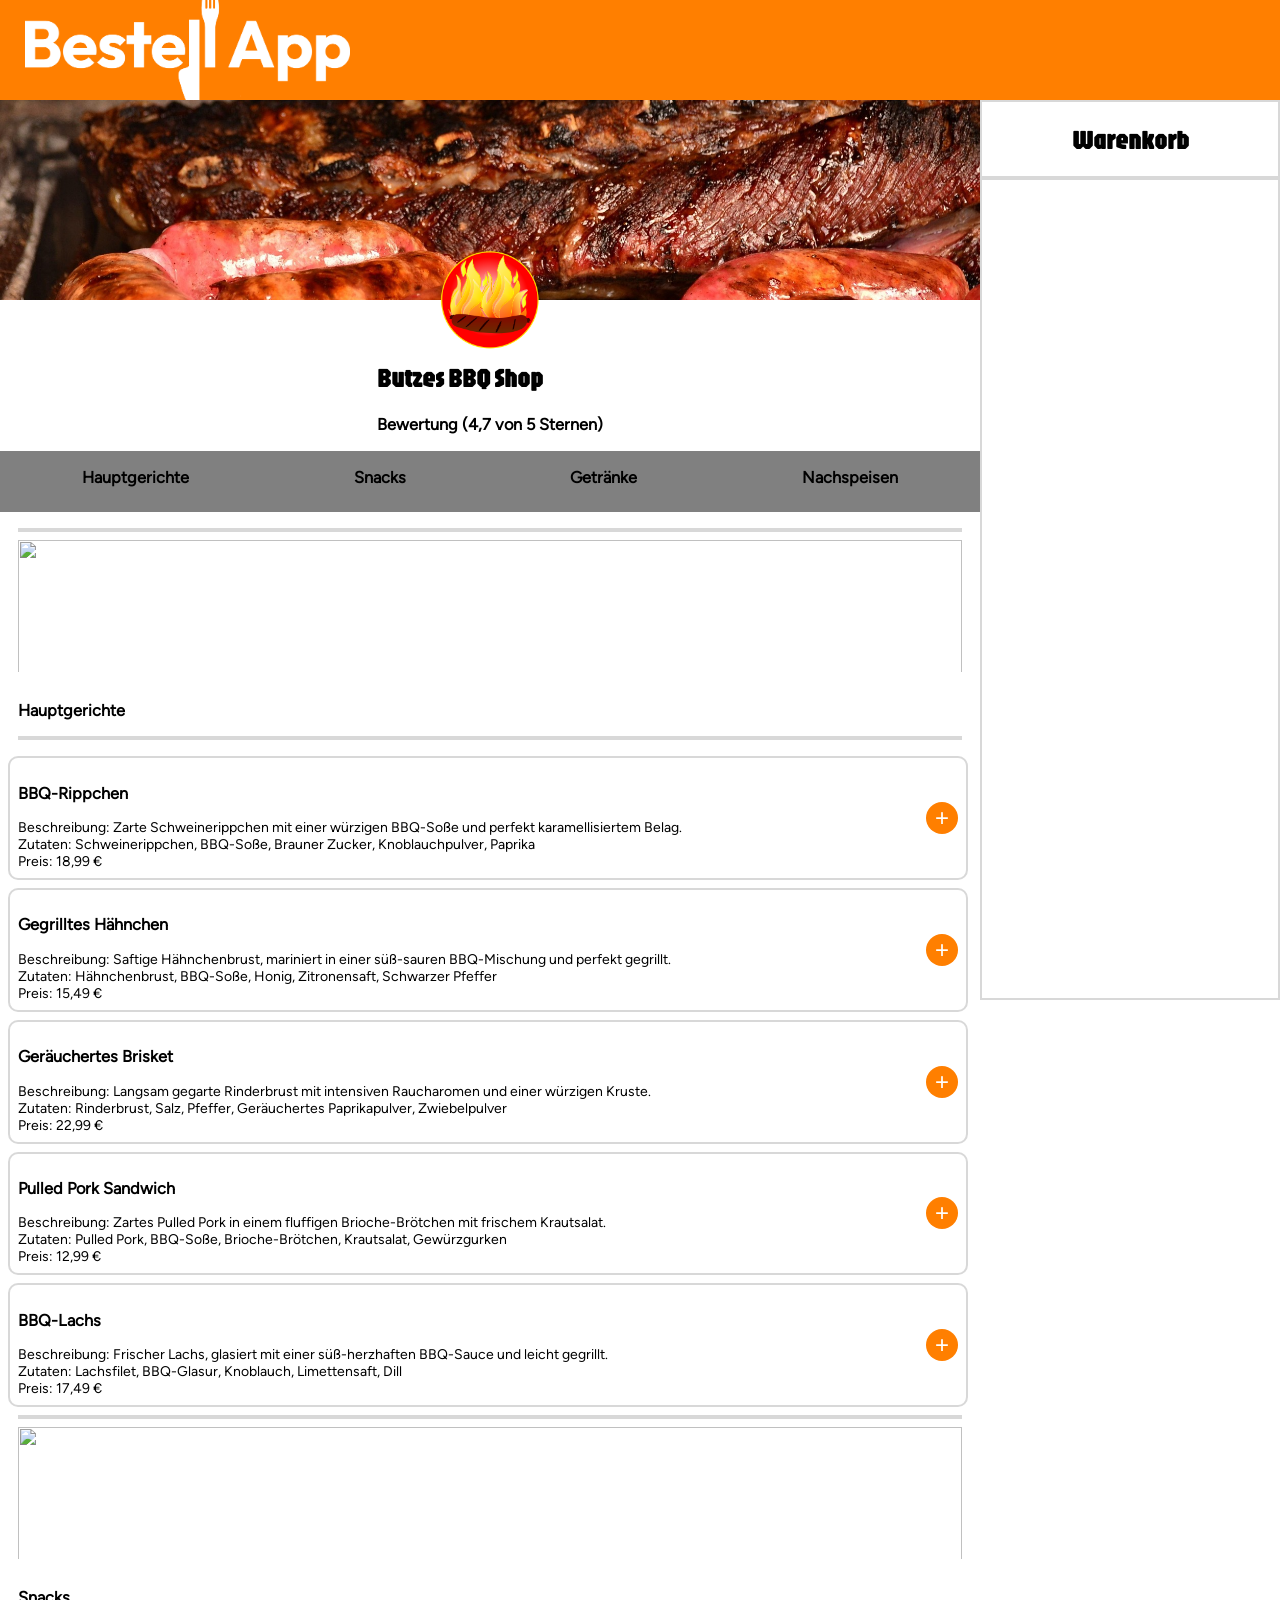
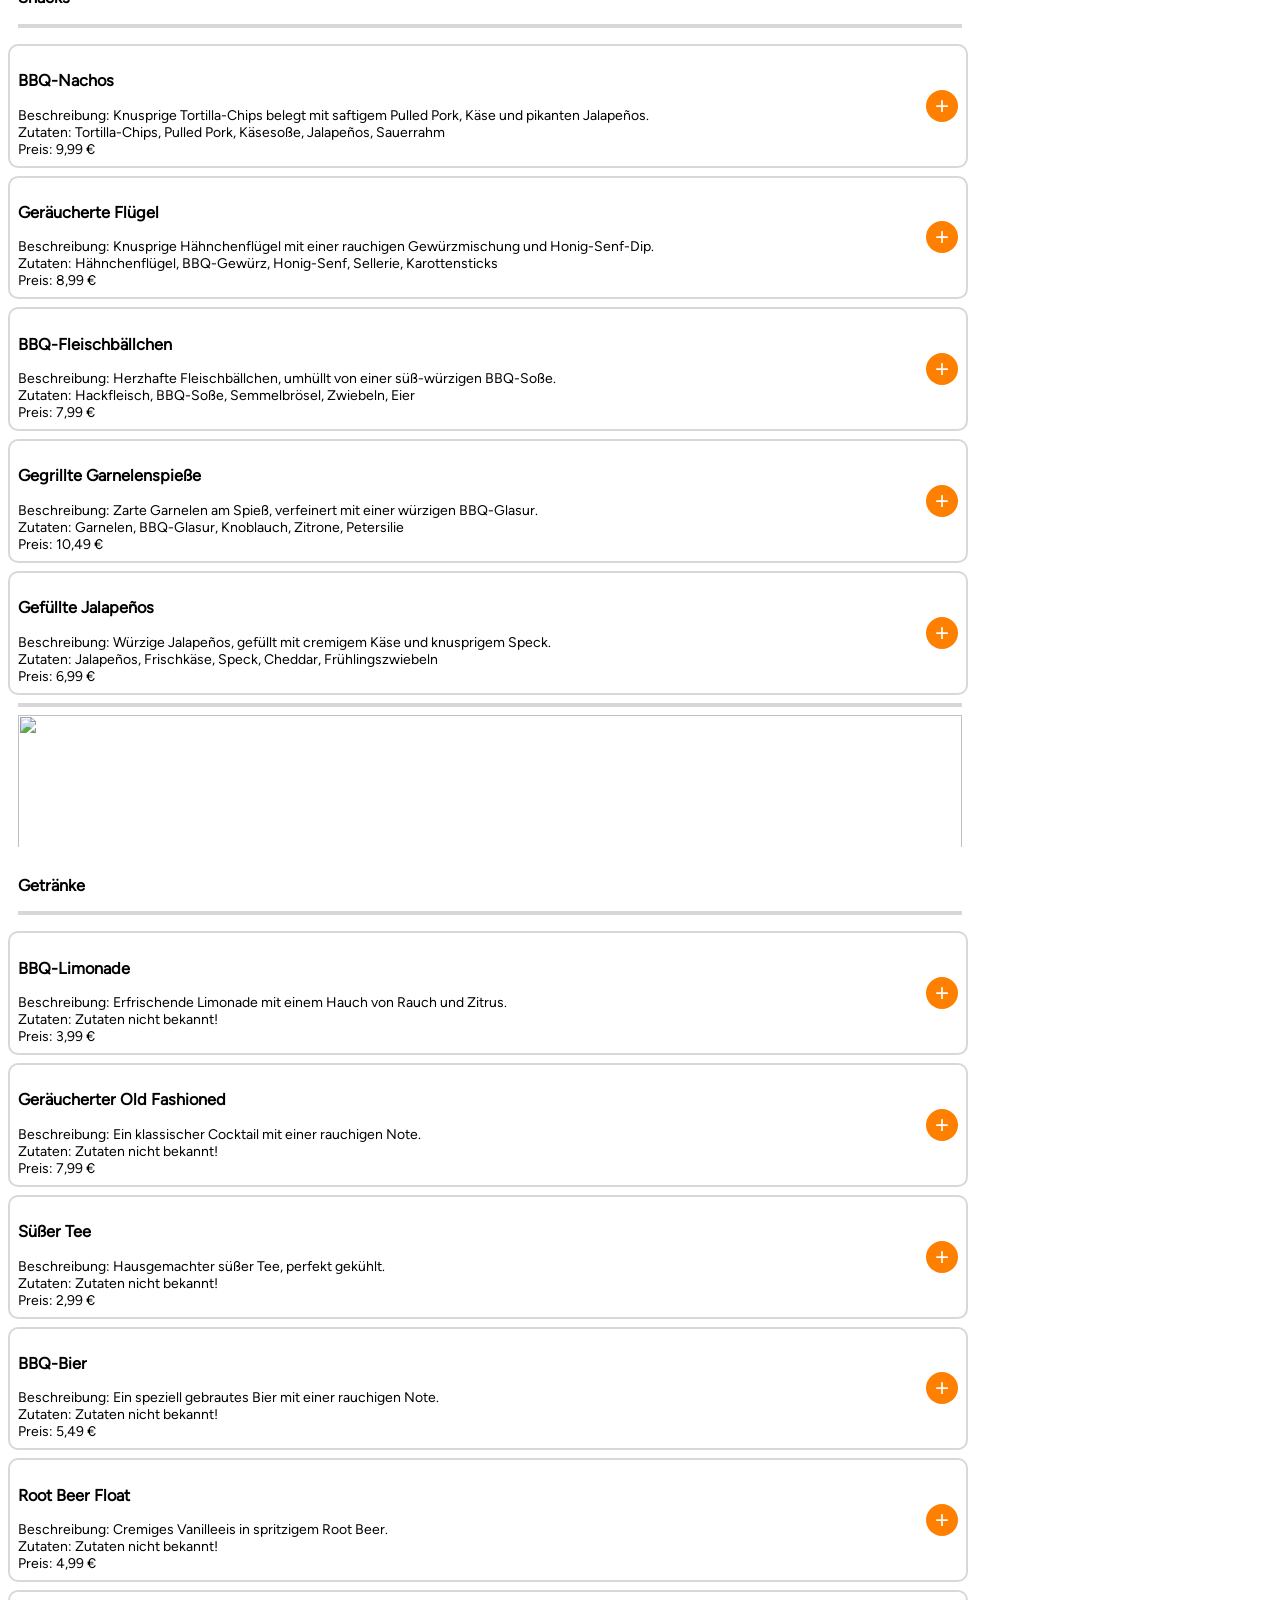
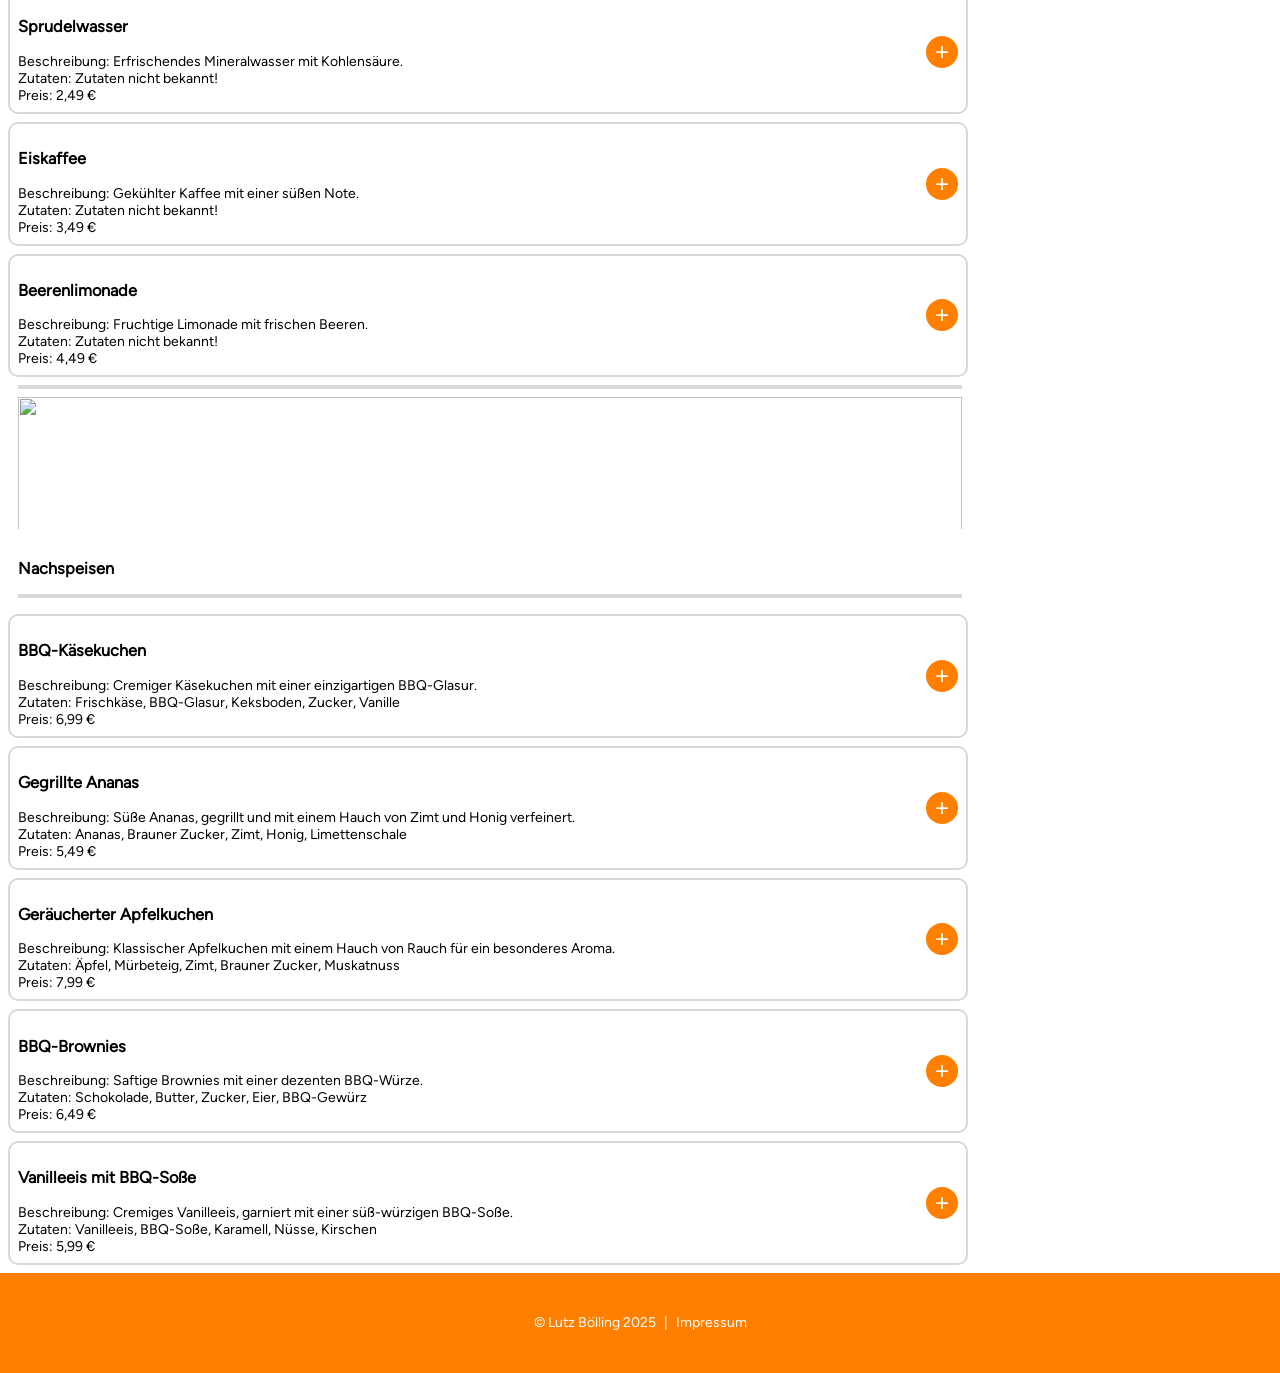
==== index.html @ 9ccaff33 "first commit" ====
<!DOCTYPE html>
<html lang="en">
  <head>
    <meta charset="UTF-8" />
    <meta name="viewport" content="width=device-width, initial-scale=1.0" />
    <title>Bestell App</title>
    <link
      rel="shortcut icon"
      href="./assets/icons/favicon/favicon.ico"
      type="image/x-icon"
    />
    <link rel="stylesheet" href="./assets/fonts/fonts.css" />
    <link rel="stylesheet" href="./styles/assets.css" />
    <link rel="stylesheet" href="./styles/basket.css" />
    <link rel="stylesheet" href="./styles/footer.css" />
    <link rel="stylesheet" href="./styles/header.css" />
    <link rel="stylesheet" href="./styles/standart.css" />
    <link rel="stylesheet" href="./styles/style.css" />
    <link rel="stylesheet" href="./styles/responsive.css" />
  </head>
  <body onload="init()">
    <header id="header">
      <a href="./index.html"><img class="header_img" src="./assets/img/logo/Logo.png" alt="bestell_app_logo"
        srcset=""
      >
      </a>
    </header>
    <section id="main" class="main">
      <div class="content_wrapper">
        <div id="company" class="company"></div>
        <div id="nav_bar" class="nav_bar"></div>
        <div id="content"></div>
      </div>
      <div id="basket_wrapper" class="basket_wrapper"></div>
      <div id="alert_dialog" class="alert_dialog d_none"></div>
    </section>
    <section id="resp_main">
      <div id="resp_basket_btn" class="resp_basket d_none"></div>
      <div id="resp_basket" class="resp_basketd_none"></div>
    </section>
    <footer>
      <div>© Lutz Bölling 2025</div>
      <div class="footer_break">|</div>
      <a href="./impressum.html">Impressum</a>
    </footer>
  </body>
  <script src="./scripts/db.js"></script>
  <script src="./scripts/script.js"></script>
  <script src="./scripts/template.js"></script>
</html>
---- assets/fonts/fonts.css ----
@font-face {
    font-family: 'Figtree';
    src: url('./Figtree/Figtree-VariableFont_wght.ttf') format('truetype');
    font-weight: normal;
    font-style: normal;
}

@font-face {
    font-family: 'Figtree';
    src: url('./Figtree/Figtree-Italic-VariableFont_wght.ttf') format('truetype');
    font-weight: normal;
    font-style: italic;
}

@font-face {
    font-family: 'Jaro';
    src: url('./Jaro/Jaro-Regular-VariableFont_opsz.ttf') format('truetype');
    font-weight: normal;
    font-style: normal;
}

h1 {
    font-family: "Jaro", sans-serif;
    font-size: clamp(1.5rem, 2vw, 5rem);
}

h2 {
    font-family: "Jaro", sans-serif;
    font-size: clamp(1rem, 2vw, 3rem);
}
---- styles/assets.css ----
.section_img{
    width: 100%;
    height: 100px;
    object-fit: cover;
}

.shop_logo{
    position: absolute;
    top: 250px;
    left: calc(50% - 200px);
    height: clamp(75px, 20vw, 100px);
    width: clamp(75px, 20vw, 100px);
    transition: transform 0s ease-in-out;
}
---- styles/basket.css ----
.basket_wrapper {
    width: 300px;
    flex-grow: 1;
}

.basket {
    width: 100%;
    height: 100vh;
    background-color: rgb(255, 255, 255);
    position: sticky;
    top: 0;
    border: 2px solid rgba(200, 200, 200, 0.7);
}

.basket h1 {
    text-align: center;
}

.basket_underline {
    border: 2px solid rgba(200, 200, 200, 0.7);
}

.basket_item {
    margin-top: 8px;
    display: flex;
    justify-content: space-between;
}

.basket_item button {
    height: 20px;
    width: 20px;
    background-color: rgb(255, 127, 0);
    border: 0;
    font-size: 10px;
    color: white;
    cursor: pointer;
    border-radius: 16px;
}

.basket_item button:hover {
    background: linear-gradient(to bottom, #f6f6f6 5%, #ffffff 100%);
    background-color: rgba(200, 200, 200, 0.7);
    border: 1px solid;
    color: rgb(255, 127, 0);
}

.basket_item button:active {
    position: relative;
    top: 1px;
}

.add_chart_button {
    height: 32px;
    width: 32px;
    background-color: rgb(255, 127, 0);
    border: 0;
    font-size: 24px;
    color: white;
    cursor: pointer;
    border-radius: 16px;
    margin-right: 8px;
}

.add_chart_button:hover {
    background: linear-gradient(to bottom, rgb(200, 200, 200, 0.7) 5%, #ffffff 100%);
    background-color: rgba(200, 200, 200, 0.7);
    border: 1px solid;
    color: rgb(255, 127, 0);
}

.add_chart_button:active {
    position: relative;
    top: 1px;
}

.order_btn {
    height: 40px;
    width: 200px;
    background-color: rgb(255, 127, 0);
    border: 0;
    color: white;
    cursor: pointer;
    border-radius: 16px;
    margin-right: 8px;
}

.order_btn:hover {
    background: linear-gradient(to bottom, rgba(200, 200, 200, 0.7) 5%, #ffffff 100%);
    background-color: rgba(200, 200, 200, 0.7);
    border: 1px solid;
    color: rgb(255, 127, 0);
}

.basket_bottom {
    display: flex;
    flex-direction: column;
    align-items: center;
    justify-content: center;
}

.resp_basket_wrapper_content {
    display: flex;
    justify-content: center;
    align-items: center;
    height: 40px;
    width: 200px;
    background-color: rgb(255, 127, 0);
    border: 0;
    color: white;
    cursor: pointer;
    border-radius: 16px;
    margin-right: 8px;
}

.resp_basket_wrapper_content:hover {
    background: linear-gradient(to bottom, rgba(200, 200, 200, 0.7) 5%, #ffffff 100%);
    background-color: rgba(200, 200, 200, 0.7);
    border: 1px solid;
    color: rgb(255, 127, 0);
}

.resp_basket_wrapper_overlay {
    position: fixed;
    top: 0;
    left: 0;
    height: 100vh;
    width: 100%;
    background-color: rgba(0, 0, 0, 0.679);
}

.resp_basket_overlay {
    display: flex;
    align-items: center;
    justify-content: center;
    background-color: rgb(255, 127, 0);
    display: flex;
    align-items: center;
    flex-direction: column;
    margin-top: 155px;
    border-radius: 50px;
    min-height: 350px;
    width: clamp(200px, 80vw, 400px);
    margin: 100px auto;
    padding: 16px;
}
---- styles/footer.css ----
footer {
    height: 100px;
    width: 100%;
    background-color: rgb(255, 127, 0);
    display: flex;
    justify-content: center;
    align-items: center;
    flex-direction: row;
    color: white;
    margin-top: 8px;
}

footer a {
    color: white;
    cursor: pointer;
}

footer a:hover{
    transition: 150ms;
    text-decoration: underline;
}

.footer_break{
    margin-left: 8px;
    margin-right: 8px;
}
---- styles/header.css ----
header {
    display: flex;
    align-items: center;
    height: 100px;
    width: 100%;
    background-color: rgb(255, 127, 0);
}

.header_img{
    margin-left: 25px;
    height: clamp(50px, 10vw, 150px);
}
---- styles/standart.css ----
* {
    box-sizing: border-box;
    /* margin: 0 auto; */
    scrollbar-width: thin;
    scroll-behavior: smooth;
    scrollbar-color: rgb(255, 127, 0) rgb(0, 0, 0);
}

a {
    color: rgb(0, 0, 0);
    text-decoration: none;
}
  
.d_none {
    display: none;
}
  
.d_block {
    display: block;
}
  
.d_flex {
    display: flex;
}

.nohover {
    pointer-events: none;
}

.max_width_960px{
    max-width: 960px;
    margin: 0 auto;
}
---- styles/style.css ----
body {
    color: rgb(0, 0, 0);
    margin: 0 auto;
    background-color: rgb(255, 255, 255);
    display: flex;
    flex-direction: column;
    font-family: "Figtree", sans-serif;
    font-size: clamp(14px, 1vw, 20px);
    box-sizing: border-box;
    min-height: 100vh;
}

.main {
    display: flex;
    justify-content: center;
    min-height: calc(100vh - 200px);
    width: 100%;
}

.content_wrapper {
    width: calc(100% - 300px);
}

.company {
    margin: 0;
}

.company_info {
    display: flex;
    flex-direction: column;
}

.company_img {
    height: 200px;
    width: 100%;
    object-fit: cover;
}

.company_content {
    margin-top: 40px;
}

.nav_bar {
    background-color: gray;
    display: flex;
    align-items: center;
    justify-content: space-around;
    margin-bottom: 8px;
}

.section_head {
    padding: 8px;
}

.section_head img {
    padding-top: 8px;
    height: 140px;
    width: 100%;
    object-fit: cover;
}

.section_head h1 {
    text-align: center;
}

.section_underline {
    border: 2px solid rgba(200, 200, 200, 0.7)
}

.dishes {
    display: flex;
    flex-direction: row;
    justify-content: space-between;
    align-items: center;
    border: 2px solid rgba(200, 200, 200, 0.7);
    border-radius: 10px;
    margin-right: 8px;
    margin-left: 8px;
    margin-top: 8px;
}

.dish {
    display: flex;
    flex-direction: column;
    margin: 0;
    padding: 8px;
}

.alert_dialog {
    position: fixed;
    top: 0;
    left: 0;
    height: 100vh;
    width: 100%;
    background-color: rgba(0, 0, 0, 0.679);
}

.alert_dialog button {
    margin-top: 16px;
    height: 40px;
    width: 200px;
    background-color: rgb(255, 127, 0);
    border: 1px solid black;
    color: white;
    cursor: pointer;
    border-radius: 16px;
}

.alert_dialog button:hover{
    background: linear-gradient(to bottom, rgba(200, 200, 200, 0.7) 5%, #ffffff 100%);
    background-color: rgba(200, 200, 200, 0.7);
    border: 1px solid;
    color: rgb(255, 127, 0)
}

.alert {
    display: flex;
    align-items: center;
    justify-content: center;
    background-color: rgb(255, 127, 0);
    display: flex;
    align-items: center;
    flex-direction: column;
    margin-top: 155px;
    border-radius: 50px;
    height: 350px;
    width: clamp(200px, 80vw, 600px);
    margin: 100px auto;
}

.alert_input {
    text-align: center;
}

.impressum {
    max-width: 1440px;
    min-height: calc(100vh - 208px);
    margin: 0 auto;
    display: flex;
    flex-direction: column;
    align-items: center;
    text-align: center;
}
---- styles/responsive.css ----
@media (min-width:901px){
    .resp_basket_wrapper{
        display: none;
    }

    .resp_basket_wrapper_overlay{
        display: none;
    }
}

@media (max-width: 900px) {
    .basket_wrapper {
        display: none;
    }

    .content_wrapper {
        width: 100%;
    }

    .shop_logo {
        left: calc(50% - 50px);
    }

    .resp_basket_wrapper {
        position: sticky;
        display: flex;
        justify-content: center;
        margin-top: 8px;
        bottom: 8px;
    }


}
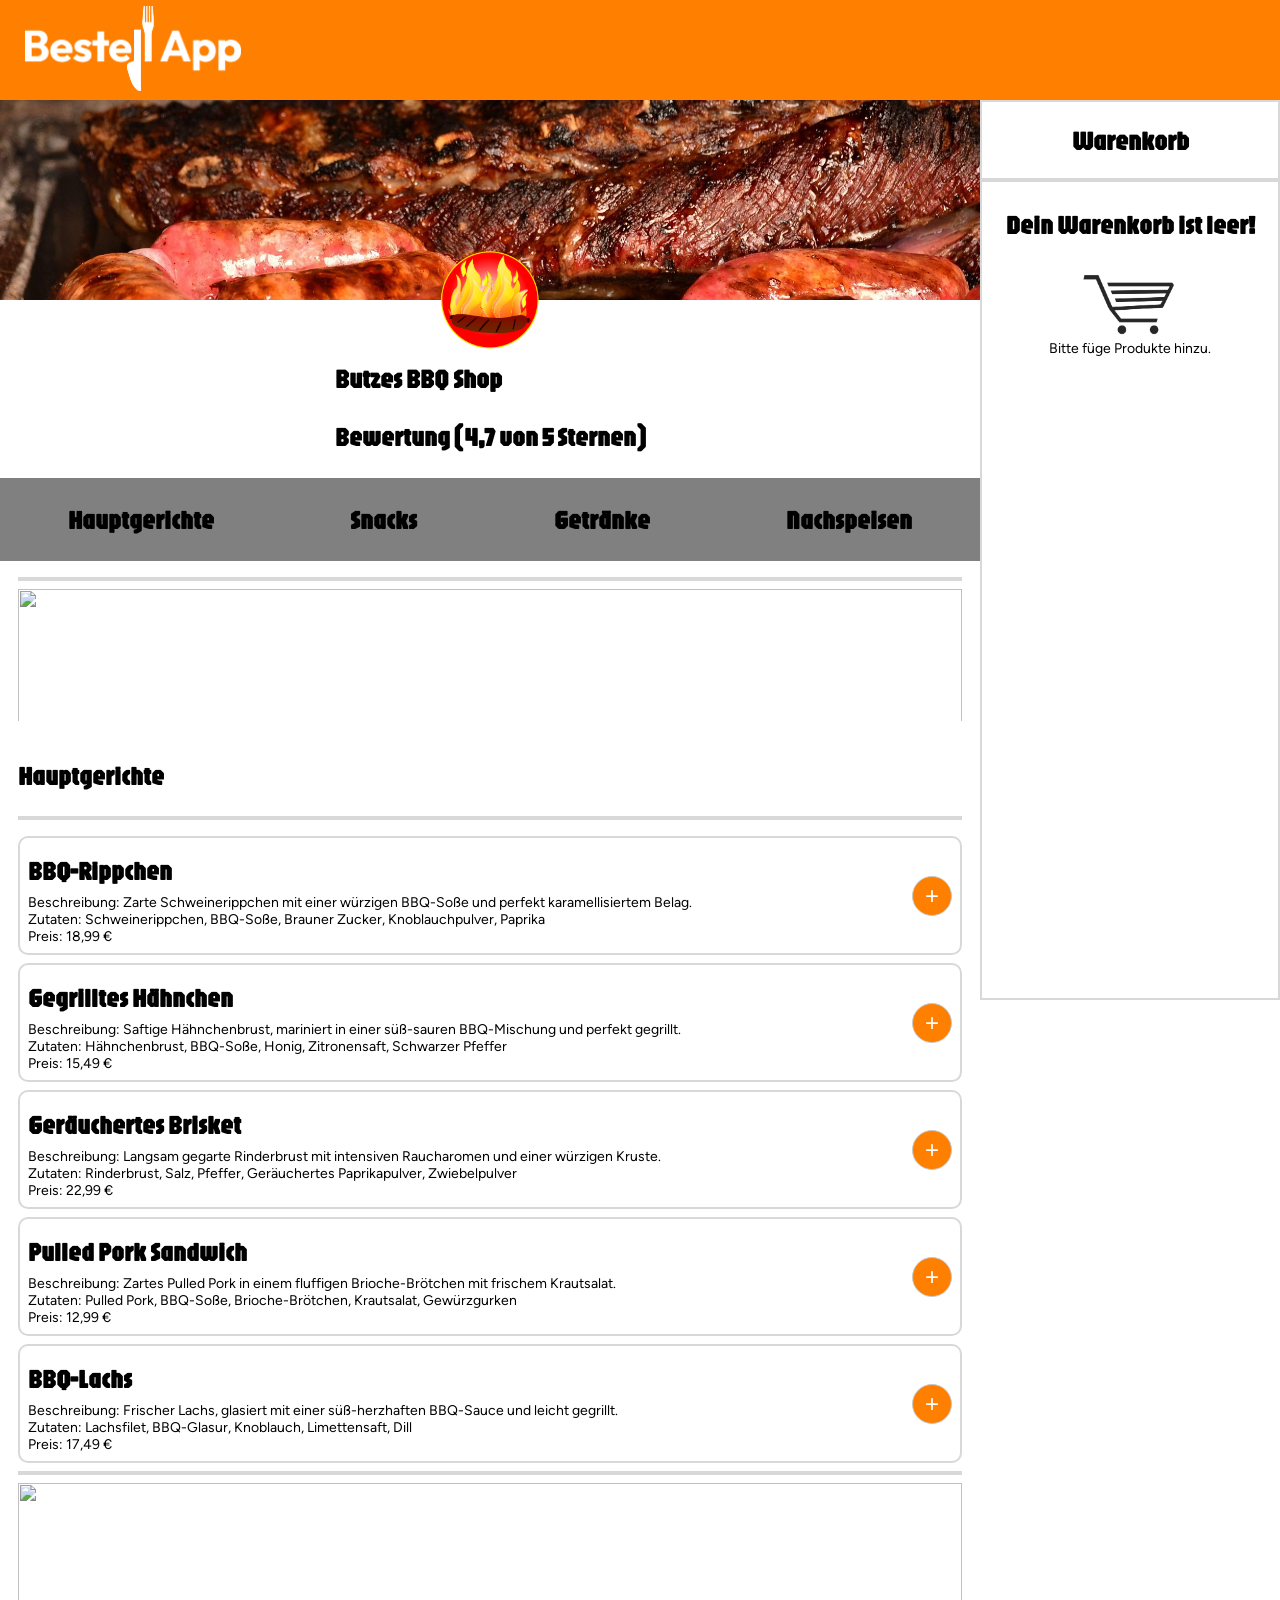
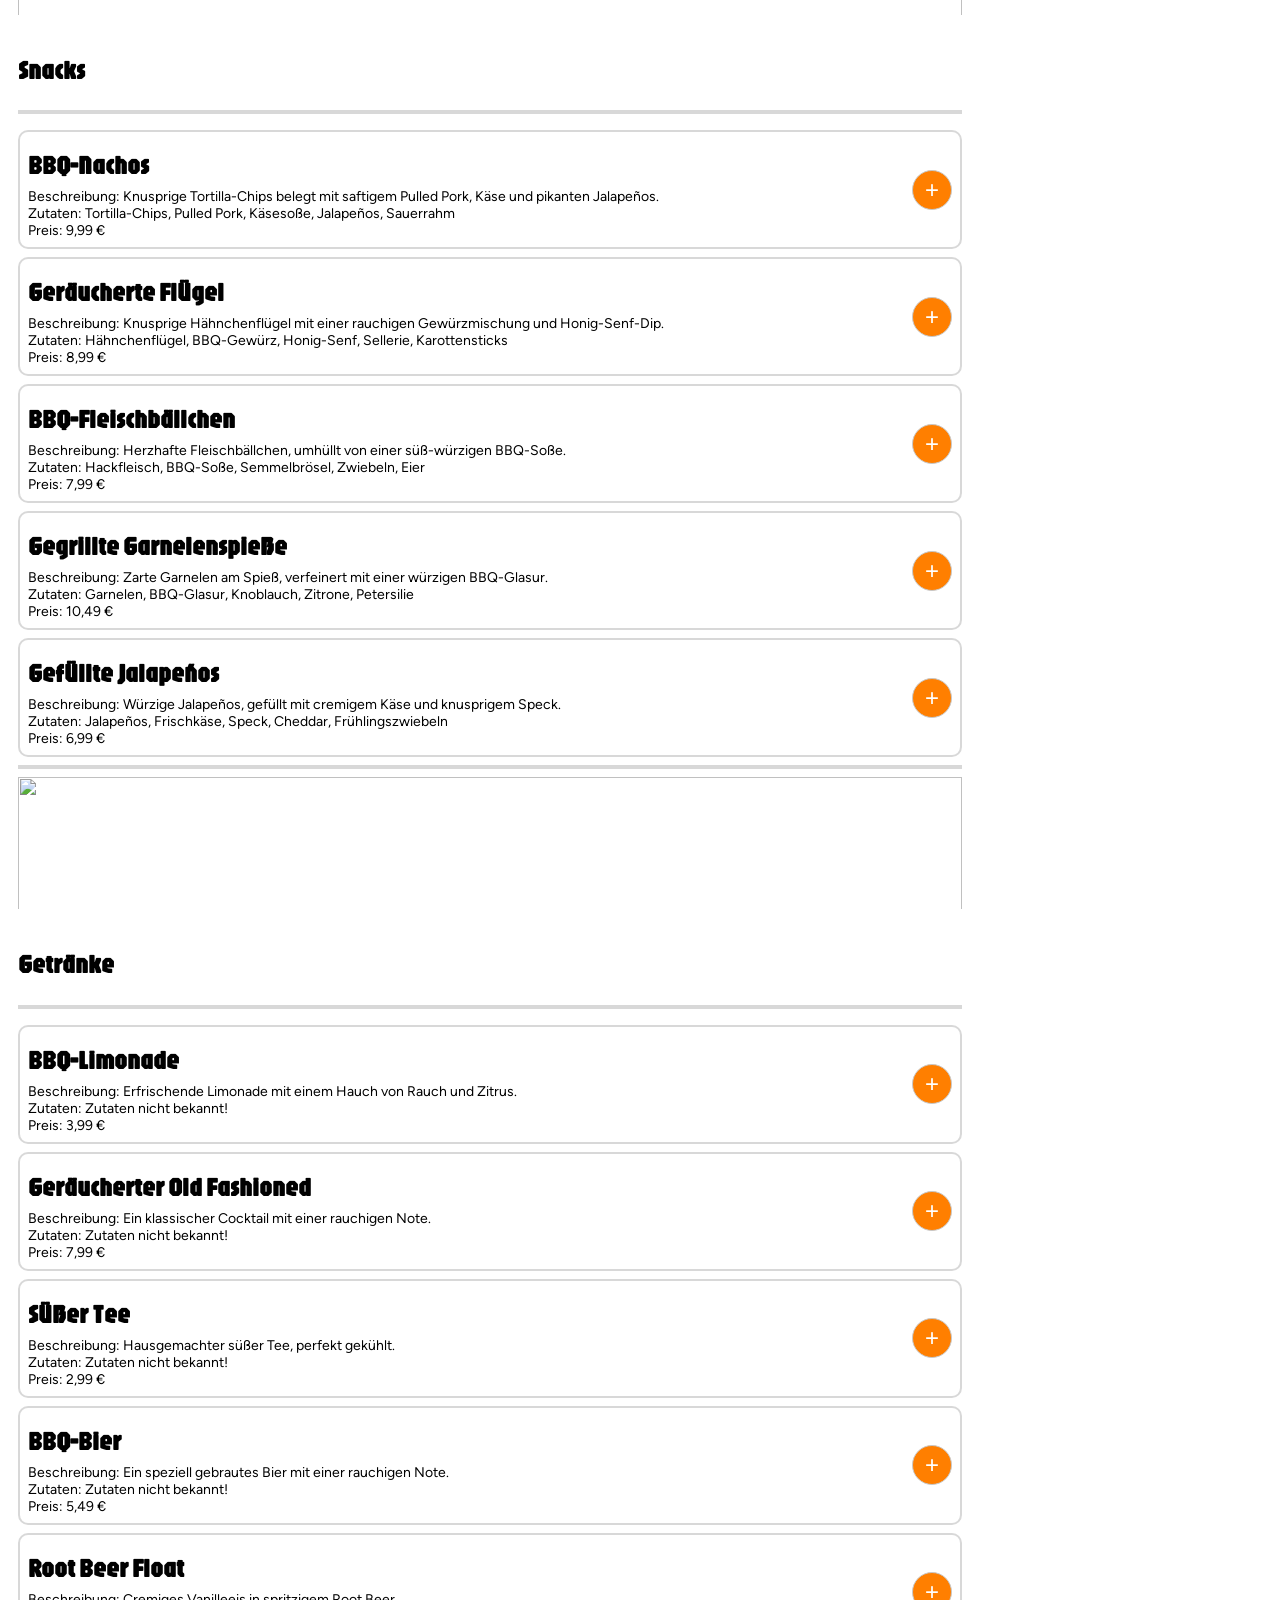
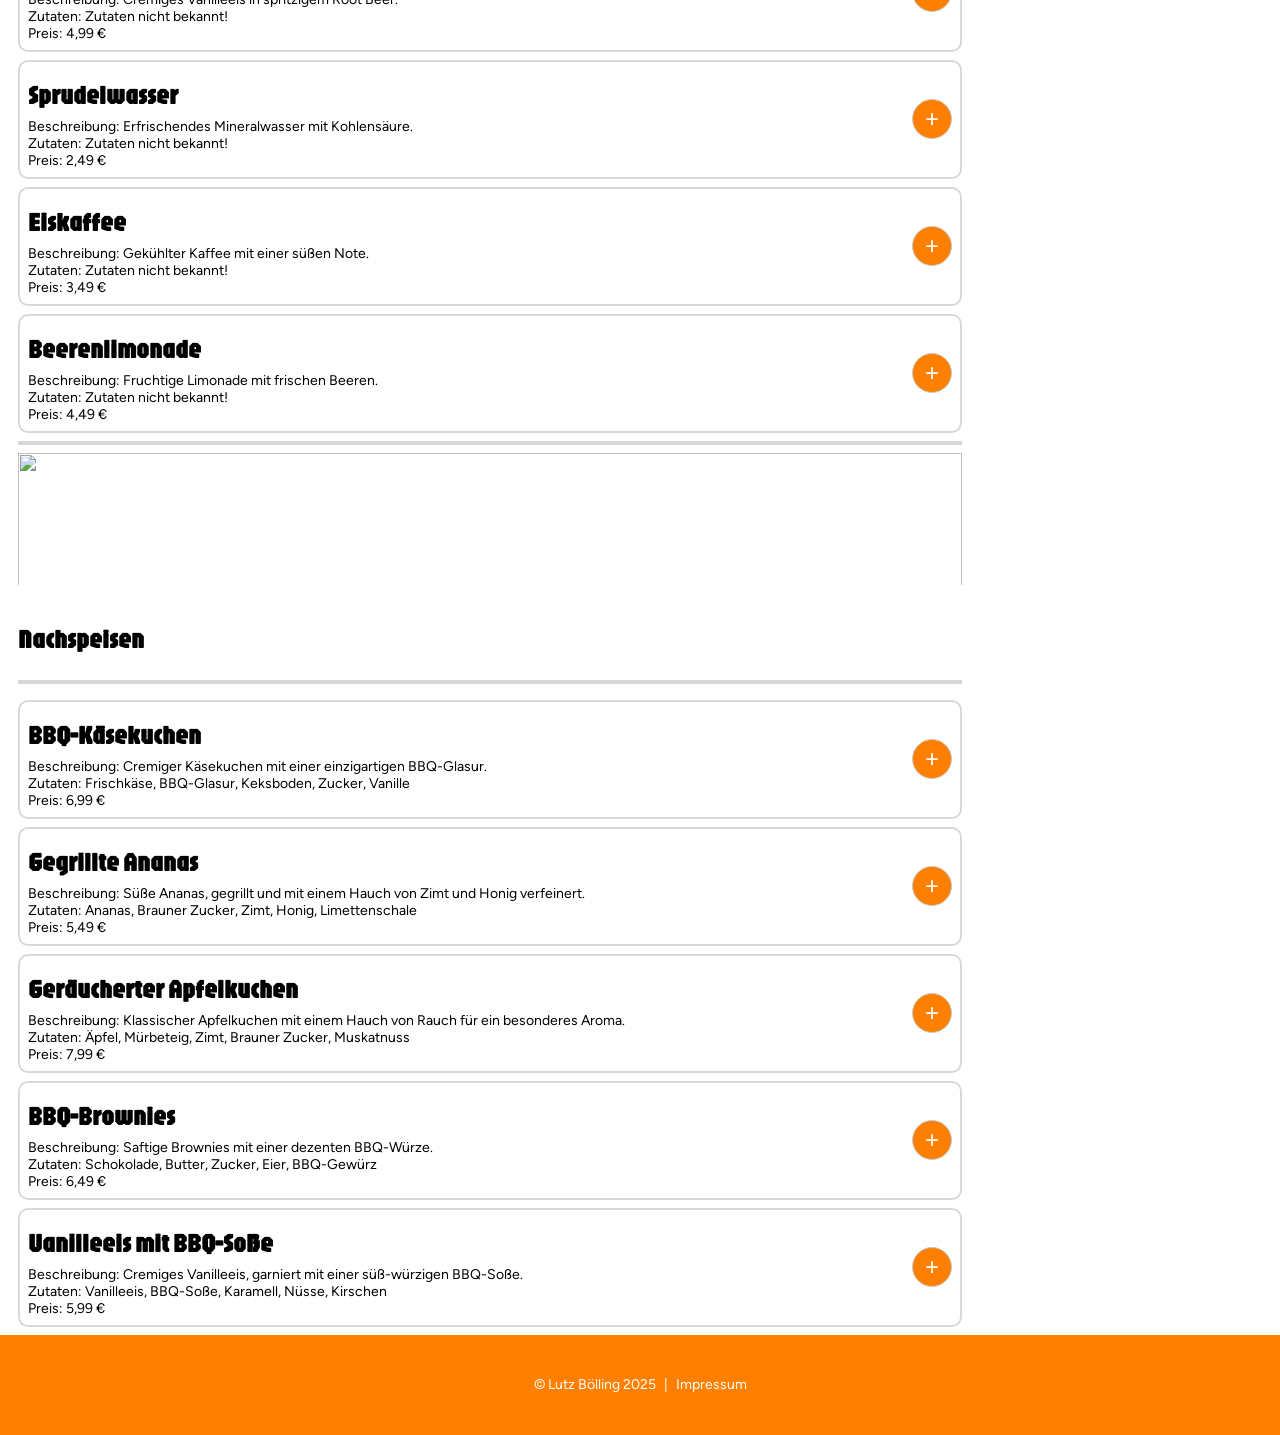
==== commit 792b2841: "added localStorage" ====
--- a/index.html
+++ b/index.html
@@ -47,4 +47,4 @@
   <script src="./scripts/db.js"></script>
   <script src="./scripts/script.js"></script>
   <script src="./scripts/template.js"></script>
-</html>
+</html>
--- a/assets/fonts/fonts.css
+++ b/assets/fonts/fonts.css
@@ -21,10 +21,20 @@
 
 h1 {
     font-family: "Jaro", sans-serif;
-    font-size: clamp(1.5rem, 2vw, 5rem);
+    font-size: clamp(26px, 2vw, 34px);
 }
 
 h2 {
     font-family: "Jaro", sans-serif;
-    font-size: clamp(1rem, 2vw, 3rem);
+    font-size: clamp(24px, 2vw, 32px);
 }
+
+h3 {
+    font-family: "Jaro", sans-serif;
+    font-size: clamp(18px, 2vw, 26px);
+}    
+
+h4 {
+    font-family: "Jaro", sans-serif;
+    font-size: clamp(14px, 2vw, 22px);
+}
--- a/styles/basket.css
+++ b/styles/basket.css
@@ -16,6 +16,11 @@
     text-align: center;
 }
 
+.basket_dishes{
+    height: 75vh;
+    overflow: auto;
+}
+
 .basket_underline {
     border: 2px solid rgba(200, 200, 200, 0.7);
 }
@@ -23,18 +28,28 @@
 .basket_item {
     margin-top: 8px;
     display: flex;
-    justify-content: space-between;
+    flex-direction: column;
+    align-items: center;
+    justify-content: center;
+    text-align: center;
+}
+
+.basket_item h3 {
+    margin-block-start: 8px;
+    margin-block-end: 8px;
 }
 
 .basket_item button {
-    height: 20px;
-    width: 20px;
+    height: 40px;
+    width: 40px;
     background-color: rgb(255, 127, 0);
-    border: 0;
-    font-size: 10px;
+    font-size: 24px;
+    border: 1px solid rgb(200, 200, 200);
     color: white;
     cursor: pointer;
-    border-radius: 16px;
+    border-radius: 50%;
+    margin-left: 8px;
+    margin-right: 8px;
 }
 
 .basket_item button:hover {
@@ -49,16 +64,28 @@
     top: 1px;
 }
 
+.basket_item img {
+    object-fit: cover;
+    width: 100%;
+    height: 100%;
+}
+
+.basket_item_content{
+    display: flex;
+    align-items: center;
+    justify-content: space-evenly;
+}
+
 .add_chart_button {
-    height: 32px;
-    width: 32px;
+    height: 40px;
+    width: 40px;
     background-color: rgb(255, 127, 0);
-    border: 0;
+    border: 1px solid rgb(200, 200, 200);
     font-size: 24px;
     color: white;
     cursor: pointer;
-    border-radius: 16px;
-    margin-right: 8px;
+    border-radius: 50%;
+    margin: 8px;
 }
 
 .add_chart_button:hover {
@@ -92,12 +119,19 @@
 }
 
 .basket_bottom {
+    margin-top: 16px;
+    margin-bottom: 8px;
     display: flex;
     flex-direction: column;
     align-items: center;
     justify-content: center;
 }
 
+.summary{
+    text-decoration: overline;
+
+    margin-bottom: 8px;
+}
 .resp_basket_wrapper_content {
     display: flex;
     justify-content: center;
@@ -142,4 +176,16 @@
     width: clamp(200px, 80vw, 400px);
     margin: 100px auto;
     padding: 16px;
+}
+
+.empty_basket {
+    display: flex;
+    flex-direction: column;
+    justify-content: center;
+    align-items: center;
+}
+
+.empty_basket img {
+    width: 100px;
+
 }
--- a/styles/header.css
+++ b/styles/header.css
@@ -2,11 +2,11 @@
     display: flex;
     align-items: center;
     height: 100px;
-    width: 100%;
+    max-width: 100%;
     background-color: rgb(255, 127, 0);
 }
 
 .header_img{
     margin-left: 25px;
-    height: clamp(50px, 10vw, 150px);
+    height: clamp(50px, 85px, 120px);
 }
--- a/styles/standart.css
+++ b/styles/standart.css
@@ -9,6 +9,26 @@
 a {
     color: rgb(0, 0, 0);
     text-decoration: none;
+}
+
+h1 {
+    font-family: "Jaro", sans-serif;
+    font-size: clamp(26px, 2vw, 34px);
+}
+
+h2 {
+    font-family: "Jaro", sans-serif;
+    font-size: clamp(24px, 2vw, 32px);
+}
+
+h3 {
+    font-family: "Jaro", sans-serif;
+    font-size: clamp(18px, 2vw, 26px);
+}    
+
+h4 {
+    font-family: "Jaro", sans-serif;
+    font-size: clamp(14px, 2vw, 22px);
 }
   
 .d_none {
--- a/styles/style.css
+++ b/styles/style.css
@@ -48,6 +48,11 @@
     margin-bottom: 8px;
 }
 
+.nav_bar_btn:hover{
+    cursor: pointer;
+    text-decoration: underline;
+}
+
 .section_head {
     padding: 8px;
 }
@@ -84,6 +89,11 @@
     flex-direction: column;
     margin: 0;
     padding: 8px;
+}
+
+.dish h3{
+    margin-block-start: 8px;
+    margin-block-end: 8px;
 }
 
 .alert_dialog {
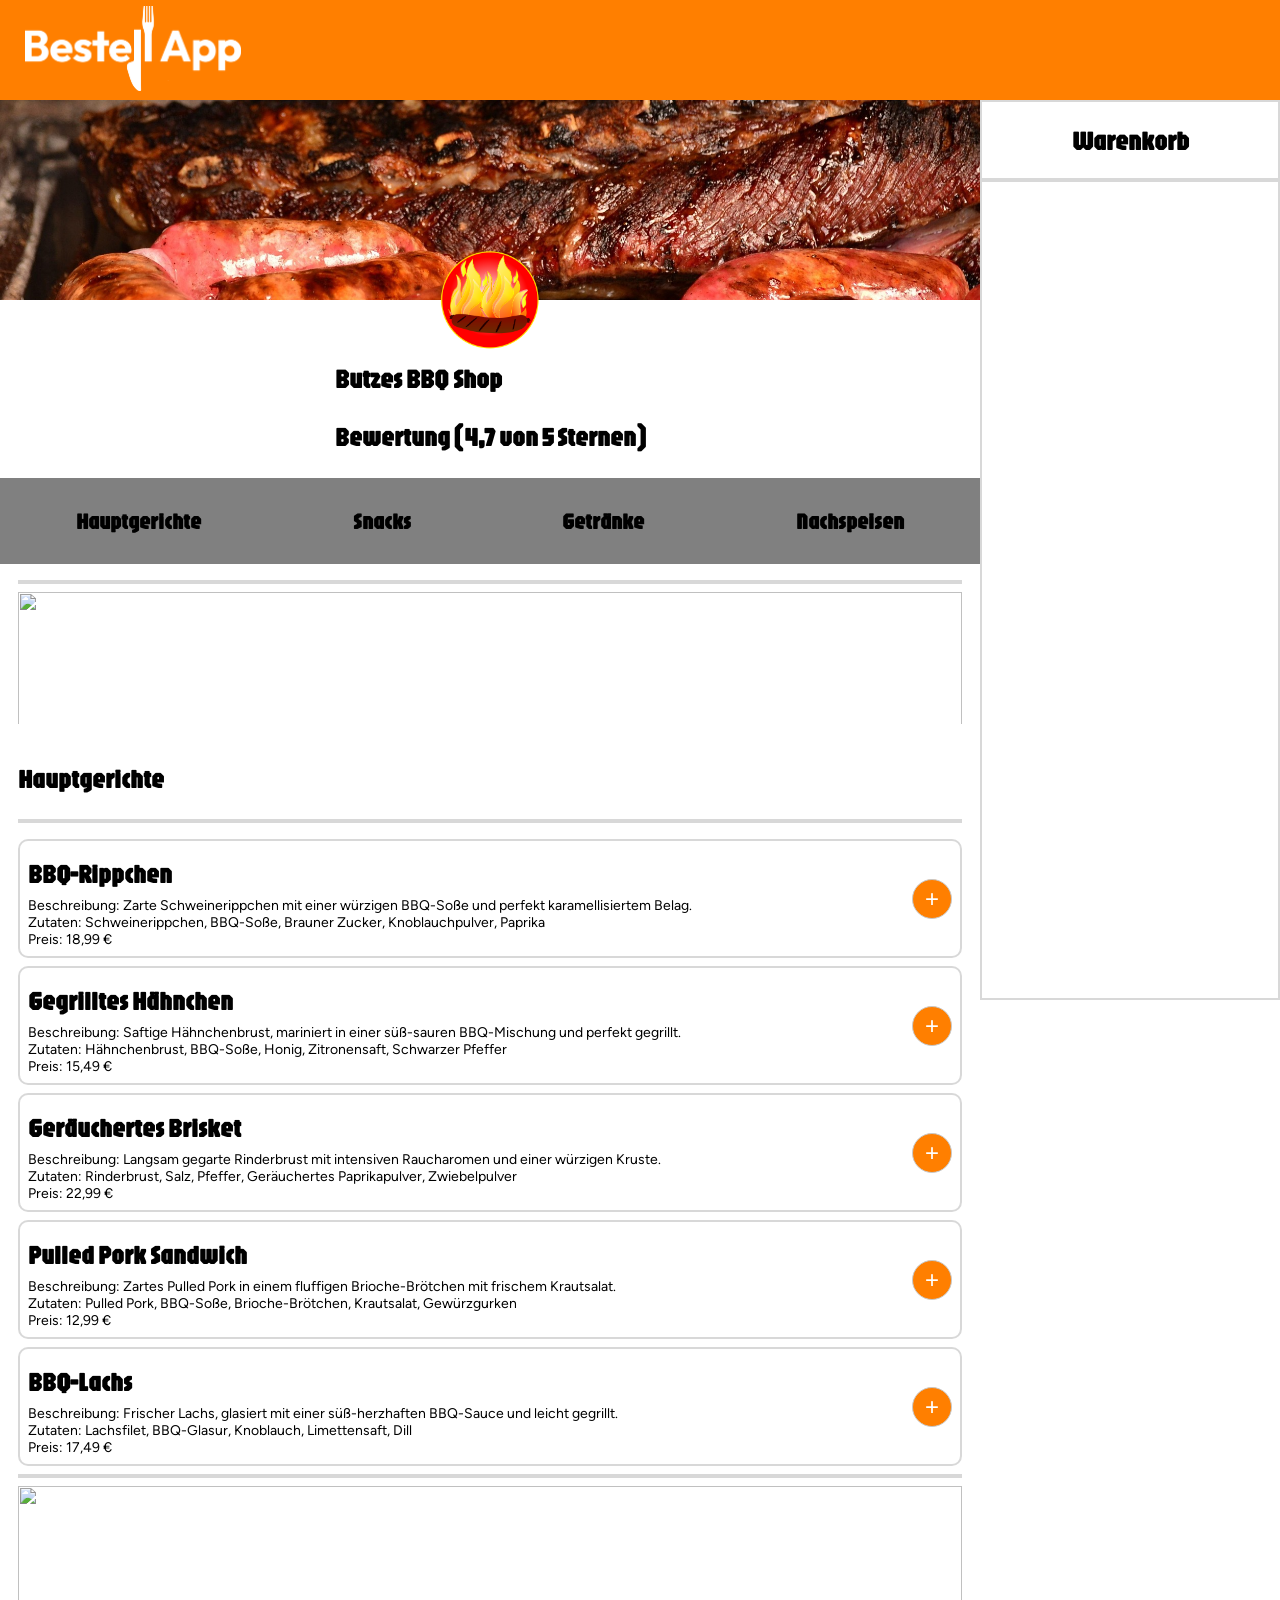
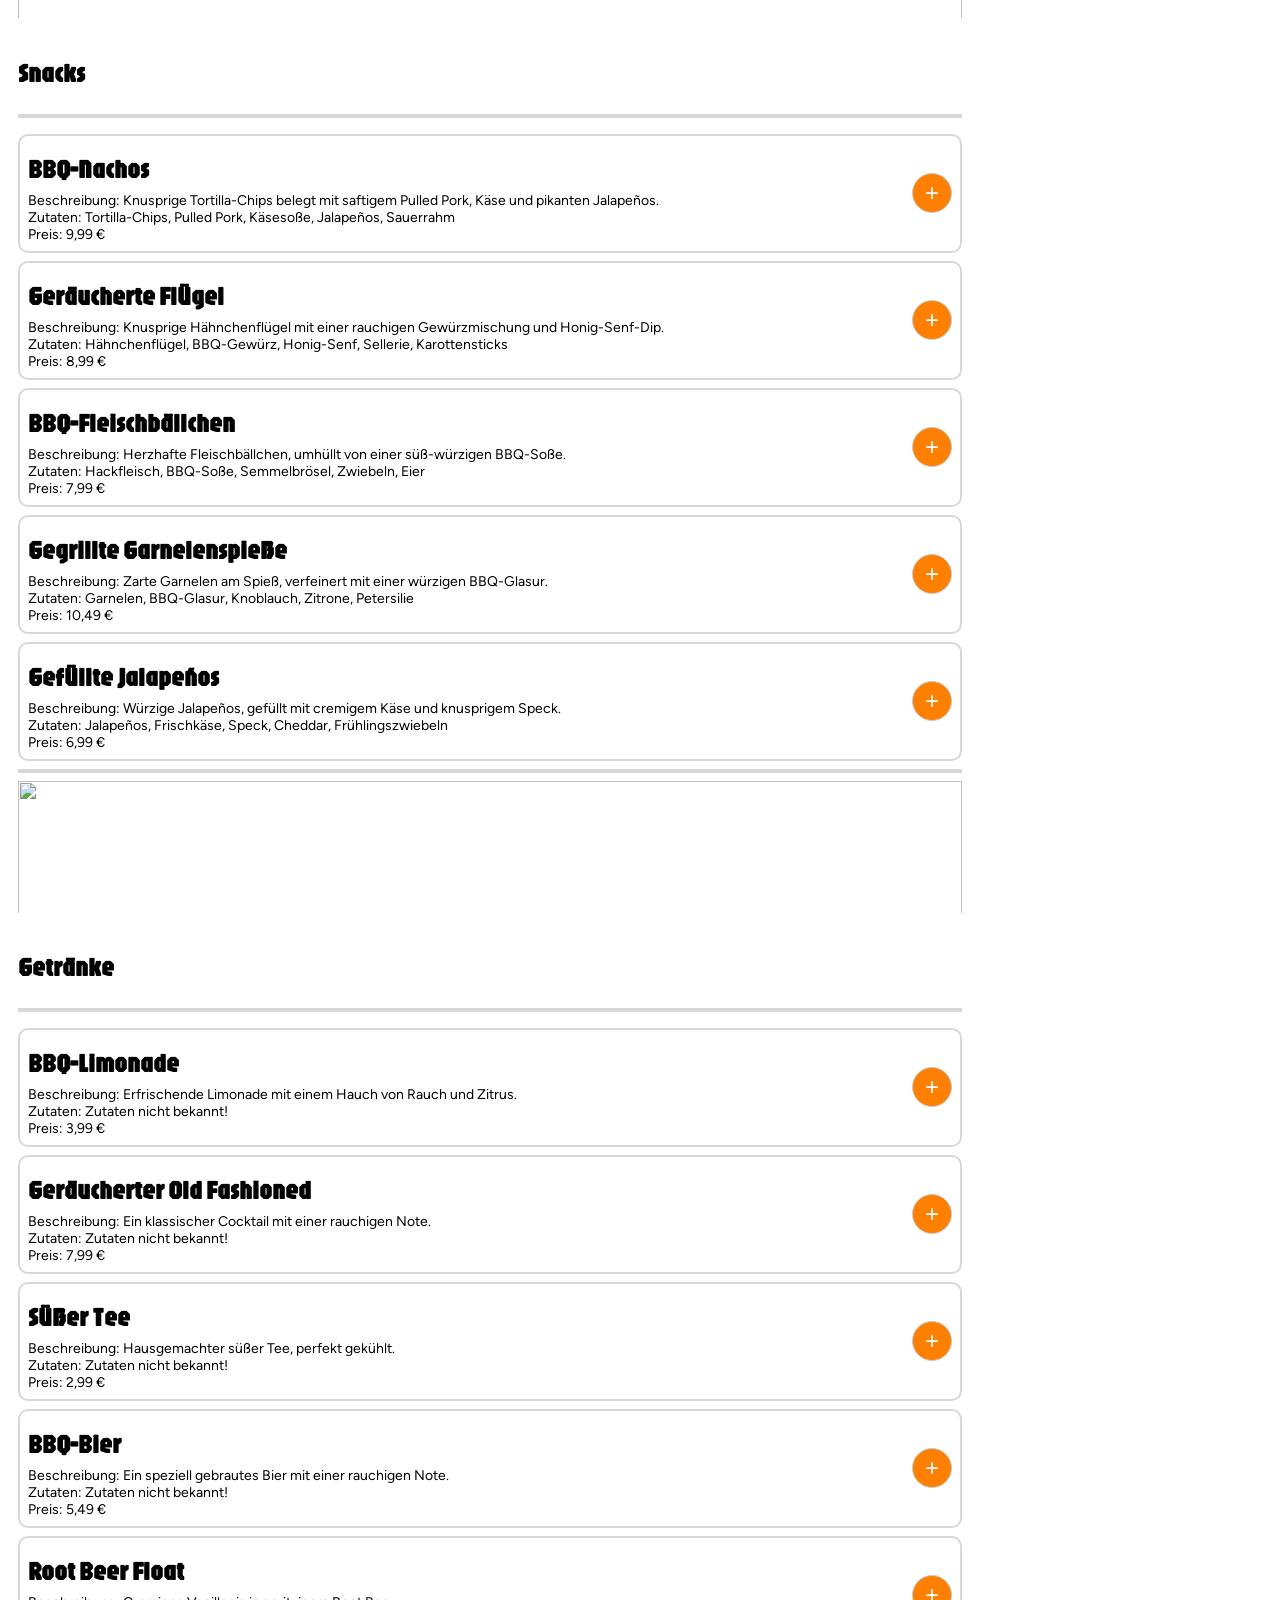
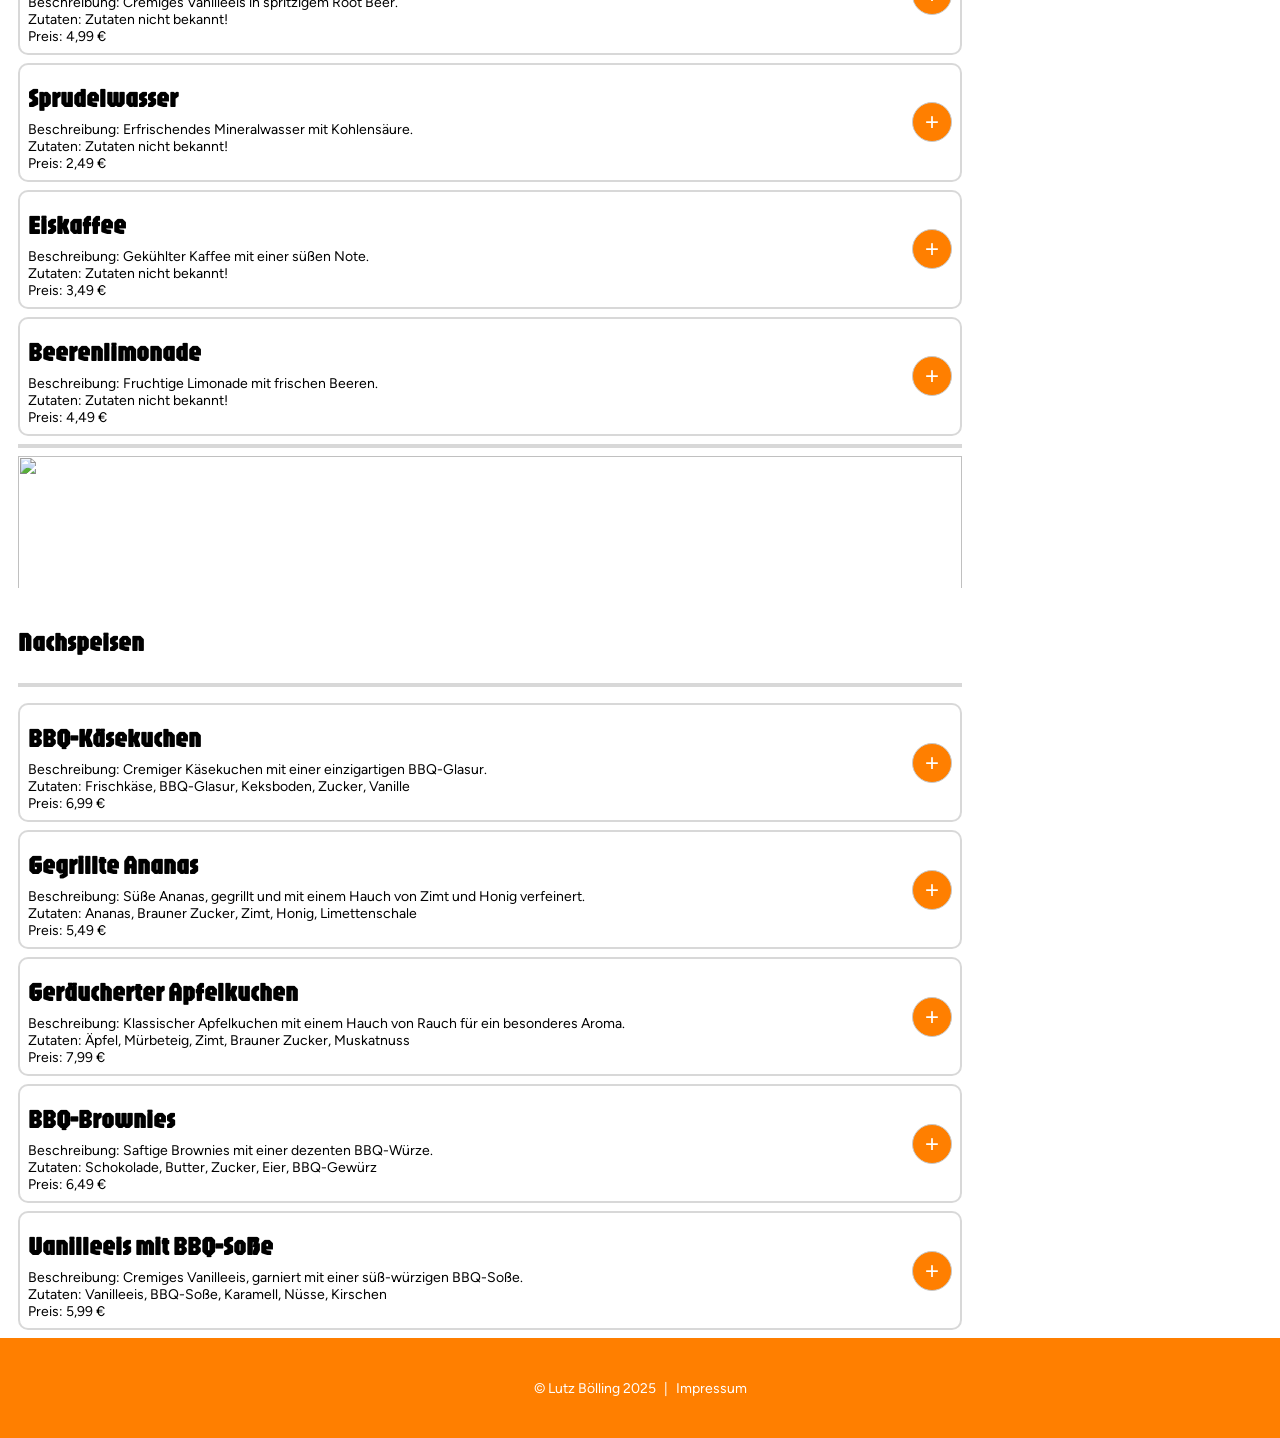
==== commit 51ce7252: "added localStorage usage" ====
--- a/index.html
+++ b/index.html
@@ -35,8 +35,8 @@
       <div id="alert_dialog" class="alert_dialog d_none"></div>
     </section>
     <section id="resp_main">
-      <div id="resp_basket_btn" class="resp_basket d_none"></div>
-      <div id="resp_basket" class="resp_basketd_none"></div>
+      <div id="resp_basket_btn_wrapper" class="resp_basket_btn_wrapper d_none"></div>
+      <div id="resp_basket" class="resp_basket d_none"></div>
     </section>
     <footer>
       <div>© Lutz Bölling 2025</div>
--- a/styles/basket.css
+++ b/styles/basket.css
@@ -132,7 +132,7 @@
 
     margin-bottom: 8px;
 }
-.resp_basket_wrapper_content {
+.resp_basket_btn {
     display: flex;
     justify-content: center;
     align-items: center;
@@ -146,7 +146,7 @@
     margin-right: 8px;
 }
 
-.resp_basket_wrapper_content:hover {
+.resp_basket_btn :hover {
     background: linear-gradient(to bottom, rgba(200, 200, 200, 0.7) 5%, #ffffff 100%);
     background-color: rgba(200, 200, 200, 0.7);
     border: 1px solid;
--- a/styles/responsive.css
+++ b/styles/responsive.css
@@ -1,5 +1,5 @@
 @media (min-width:901px){
-    .resp_basket_wrapper{
+    .resp_basket_btn_wrapper{
         display: none;
     }
 
@@ -21,7 +21,7 @@
         left: calc(50% - 50px);
     }
 
-    .resp_basket_wrapper {
+    .resp_basket_btn_wrapper {
         position: sticky;
         display: flex;
         justify-content: center;
